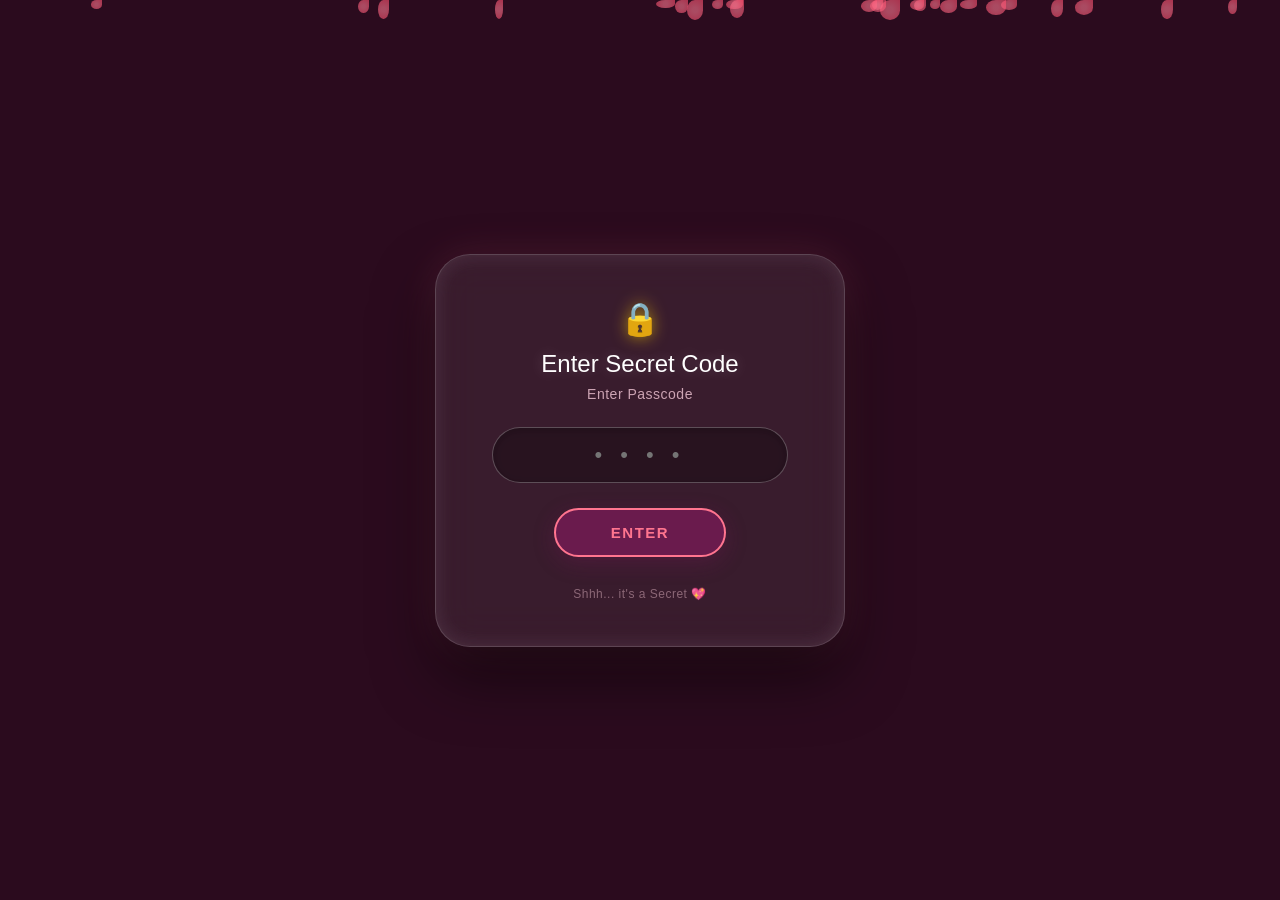
==== index.html @ 7567c2ce "Initial commit - Bday Quiz Website" ====
<!DOCTYPE html>
<html lang="en">
<head>
    <meta charset="UTF-8">
    <meta name="viewport" content="width=device-width, initial-scale=1.0">
    <title>Birthday Secret Access</title>
    <link rel="stylesheet" href="style.css">
</head>
<body>

    <div class="petals-container" id="petalsContainer"></div>

    <div class="card" id="card">
        <div id="stage1" class="stage active">
            <div class="lock-icon">🔒</div>
            <h2 class="title-text">Enter Secret Code</h2>
            <p class="sub-text">Enter Passcode</p>
            
            <div class="input-group">
                <input type="password" id="passwordInput" placeholder="• • • •" maxlength="4">
            </div>
            
            <button class="action-btn" onclick="checkPassword()">ENTER</button>
            <p class="footer-text">Shhh... it's a Secret 💖</p>
        </div>

        <div id="stage2" class="stage">
            <div class="cross-icon">❌</div>
            <h2 class="wrong-title">Oops! Wrong Secret Code</h2>
            <p class="sub-text-wrong">Try Again My Prince💖</p>
            
            <div class="gif-container">
                <img src="https://media3.giphy.com/media/v1.Y2lkPTc5MGI3NjExaThnN3p1cm44ZTNqeTQ4Zm8wcno0d3A4cHQ5NDFkeWdxM3gweTkwOCZlcD12MV9pbnRlcm5hbF9naWZfYnlfaWQmY3Q9Zw/hPPx8yk3Bmqys/giphy.gif" alt="Wrong Status 1" class="status-gif">
            </div>
            
            <div class="hints-wrapper">
                <button class="hint-trigger" onclick="toggleHint(1)">💡 View Hint 1</button>
                <div id="hint1" class="hint-content">0 se strt h</div>
            </div>

            <button class="try-again-btn" onclick="goBackToTry()">TRY AGAIN</button>
        </div>

        <div id="stage3" class="stage">
            <div class="cross-icon">🤭</div>
            <h2 class="wrong-title">Wrong Again! 🤭</h2>
            <p class="sub-text-wrong">Thoda dimag lagao baby...</p>
            
            <div class="gif-container">
                <img src="https://media2.giphy.com/media/v1.Y2lkPTc5MGI3NjExdGtidDdqNjR2dWFjNDE1ZjN4bjlpdTJvcWFsbTdnbWJyMGxpb2dzdiZlcD12MV9pbnRlcm5hbF9naWZfYnlfaWQmY3Q9Zw/yifTRs3TidIju/giphy.gif" alt="Wrong Status 2" class="status-gif">
            </div>
            
            <div class="hints-wrapper">
                <button class="hint-trigger" onclick="toggleHint(2)">💡 View Hint 2</button>
                <div id="hint2" class="hint-content">🔐 Password us din me chhupa hai jab duniya thodi aur khoobsurat ho gayi thi...</div>
            </div>

            <button class="try-again-btn" onclick="goBackToTry()">TRY AGAIN</button>
        </div>

        <div id="stage5" class="stage">
            <div class="cross-icon">🥺</div>
            <h2 class="wrong-title" style="font-size: 21px;">Ye ummed nhi thi baby aapse 🥺💔</h2>
            <p class="sub-text-wrong" style="margin-bottom: 15px;">Chlo koi baat nhi mai hoon bht achi lst hint de rhi ab</p>
            
            <div class="gif-container">
                <img src="https://media.giphy.com/media/v1.Y2lkPTc5MGI3NjExbXlwMG9zM204Njd3cXc0bDM0aTl6NHpkd25sem1pdDRxMDA3a3JhZCZlcD12MV9naWZzX3NlYXJjaCZjdD1n/l1J9u3TZfpmeDLkD6/giphy.gif" alt="Sad Disappointed" class="status-gif">
            </div>
            
            <div class="hints-wrapper">
                <button class="hint-trigger" onclick="toggleHint(3)">💡 View Hint 3</button>
                <div id="hint3" class="hint-content">😏 Itna bhi kya bhoolna... jis din mujhe wish karte ho, wahi jawab hai...</div>
            </div>

            <button class="try-again-btn" onclick="goBackToTry()">TRY AGAIN</button>
        </div>

        <div id="stage4" class="stage">
            <div class="celebrate-stars">✨🎉✨</div>
            <div class="gif-container">
                <img src="https://media.giphy.com/media/v1.Y2lkPTc5MGI3NjExM3lvZGY0Zm42azR1aHgyNm14bmh3MDdqdmk0MnNrc3BrNXJ3eGdxbCZlcD12MV9naWZzX3NlYXJjaCZjdD1n/nNfRs2Unc5VxI3VnQB/giphy.gif" alt="Success Celebration" class="status-gif success-gif">
            </div>
            <h2 class="success-title">Yay baby, u crack it successfully! 💖🥳</h2>
            <br>
            <!-- <button class="next-btn" onclick="location.href='next_page.html'">NEXT ➔</button> -->
             <button class="next-btn" onclick="startTransition()">NEXT ➔</button>
        </div>
    </div>

    <script src="script.js"></script>
</body>
</html>
---- style.css ----
* {
    margin: 0;
    padding: 0;
    box-sizing: border-box;
    font-family: 'Georgia', 'Segoe UI', sans-serif;
}

body {
    display: flex;
    justify-content: center;
    align-items: center;
    min-height: 100vh;
    background: #2B0B1E; 
    overflow: hidden;
    padding: 20px;
    position: relative;
}

/* --- Falling Rose Petals Background --- */
.petals-container {
    position: absolute;
    top: 0;
    left: 0;
    width: 100%;
    height: 100%;
    pointer-events: none;
    z-index: 1;
}

.petal {
    position: absolute;
    background: radial-gradient(circle, #ff758f 20%, #ff4d6d 100%);
    border-radius: 50% 0 50% 50%;
    opacity: 0.6;
    animation: fall linear infinite;
}

@keyframes fall {
    0% { transform: translateY(-20px) rotate(0deg); opacity: 0.8; }
    100% { transform: translateY(105vh) rotate(360deg) translateX(40px); opacity: 0; }
}

/* --- Glassmorphism Card Style --- */
.card {
    background: rgba(255, 255, 255, 0.07);
    backdrop-filter: blur(20px);
    -webkit-backdrop-filter: blur(20px);
    padding: 45px 30px;
    border-radius: 35px;
    box-shadow: 0 30px 60px rgba(0, 0, 0, 0.5), 
                0 0 40px rgba(255, 117, 143, 0.15),
                inset 0 0 20px rgba(255, 255, 255, 0.1);
    width: 100%;
    max-width: 410px;
    text-align: center;
    border: 1px solid rgba(255, 255, 255, 0.18);
    z-index: 10;
    transition: all 0.4s ease;
}

.stage {
    display: none;
}

.stage.active {
    display: block;
    animation: fadeIn 0.5s cubic-bezier(0.25, 0.46, 0.45, 0.94);
}

.lock-icon {
    font-size: 32px;
    color: #FFD700; /* Golden lock */
    margin-bottom: 12px;
    filter: drop-shadow(0 0 8px rgba(255, 215, 0, 0.6));
}

.cross-icon {
    font-size: 32px;
    color: #ff758f;
    margin-bottom: 12px;
    filter: drop-shadow(0 0 8px rgba(255, 117, 143, 0.6));
}

.title-text, .wrong-title {
    font-size: 24px;
    color: #ffffff;
    font-weight: 500;
    margin-bottom: 8px;
    text-shadow: 0 0 15px rgba(255, 255, 255, 0.2);
}

.sub-text, .sub-text-wrong {
    font-size: 14px;
    color: #cca4b3;
    margin-bottom: 25px;
    letter-spacing: 0.5px;
}

/* --- Passcode Input Styles --- */
.input-group {
    position: relative;
    width: 85%;
    margin: 0 auto 25px auto;
}

.input-group input {
    width: 100%;
    padding: 14px 20px;
    border: 1px solid rgba(255, 255, 255, 0.25);
    border-radius: 30px;
    font-size: 22px;
    outline: none;
    text-align: center;
    background: rgba(0, 0, 0, 0.3);
    color: #ffffff;
    letter-spacing: 6px;
    box-shadow: inset 0 2px 8px rgba(0, 0, 0, 0.2);
    transition: all 0.3s ease;
}

.input-group input:focus {
    border-color: #ff4d6d;
    box-shadow: 0 0 20px rgba(255, 77, 109, 0.5), inset 0 2px 8px rgba(0, 0, 0, 0.2);
    background: rgba(0, 0, 0, 0.4);
}

/* Native Browser Passcode Reveal Eye To Golden */
.input-group input::-ms-reveal {
    filter: invert(78%) sepia(59%) saturate(460%) hue-rotate(357deg) brightness(101%) contrast(105%) !important;
}
.input-group input::-webkit-credentials-reveal-button {
    filter: invert(78%) sepia(59%) saturate(460%) hue-rotate(357deg) brightness(101%) contrast(105%) !important;
}

/* --- Beautiful Button Styles (Purple BG + Rose Text) --- */
.action-btn, .try-again-btn, .next-btn {
    background: #6A1B4D;        
    color: #FF758F;             
    border: 2px solid #FF758F;  
    padding: 14px 55px;
    font-size: 15px;
    letter-spacing: 1.5px;
    border-radius: 30px;
    cursor: pointer;
    font-weight: bold;
    box-shadow: 0 6px 20px rgba(106, 27, 77, 0.4);
    transition: all 0.3s ease;
}

.action-btn:hover, .try-again-btn:hover, .next-btn:hover {
    transform: translateY(-2px);
    background: #501239;        
    box-shadow: 0 8px 25px rgba(255, 117, 143, 0.4);
}

.footer-text {
    font-size: 12px;
    color: #8c6877;
    margin-top: 30px;
    letter-spacing: 0.5px;
}

/* --- Expanded Edge-to-Edge GIF Layout --- */
.gif-container {
    width: calc(100% + 60px);   /* Keeps the full width container alignment */
    margin-left: -30px;         
    margin-bottom: 20px;
    background: rgba(0, 0, 0, 0.15); /* Adds a soft subtle backing if aspect ratios shift */
    overflow: hidden;
    display: flex;
    justify-content: center;
    align-items: center;
}

.status-gif {
    width: 100%;                
    height: auto;               /* Lets height scale naturally based on width */
    max-height: 260px;          /* Prevents the card from becoming vertically huge */
    object-fit: contain;        /* CRITICAL FIX: Guarantees the entire GIF displays without being cropped */
    display: block;
    box-shadow: 0 4px 15px rgba(0,0,0,0.2);
}



.success-title {
    color: #ff758f;
    font-size: 23px;
    margin-top: 20px;
    text-shadow: 0 0 10px rgba(255, 117, 143, 0.4);
}

/* --- Hint Triggers (Perfect Middle Alignment) --- */
.hints-wrapper {
    display: flex;
    flex-direction: column;
    align-items: center; 
    justify-content: center;
    margin: 15px 0;
    width: 100%;
}

.hint-trigger {
    background: none;
    border: none;
    color: #ff758f;
    font-size: 13px;
    font-weight: bold;
    cursor: pointer;
    margin: 8px 0 5px 0;
    text-decoration: underline;
    outline: none;
    text-align: center;
    transition: color 0.2s;
}

.hint-trigger:hover {
    color: #ffb3c1;
}

.hint-content {
    display: none;
    font-size: 13px;
    color: #f0e1e6;
    background: rgba(255, 255, 255, 0.06);
    padding: 12px 16px;
    border-radius: 12px;
    border: 1px solid rgba(255, 77, 109, 0.2);
    line-height: 1.4;
    max-width: 90%;
    margin: 5px auto;
    text-align: center;
    animation: slideDown 0.3s ease;
}

.celebrate-stars {
    font-size: 24px;
    margin-bottom: 5px;
    animation: pulse 1.5s infinite;
}

@keyframes fadeIn {
    from { opacity: 0; transform: translateY(12px); }
    to { opacity: 1; transform: translateY(0); }
}

@keyframes slideDown {
    from { opacity: 0; transform: scale(0.95); }
    to { opacity: 1; transform: scale(1); }
}

@keyframes pulse {
    0% { transform: scale(1); }
    50% { transform: scale(1.1); }
    100% { transform: scale(1); }
}
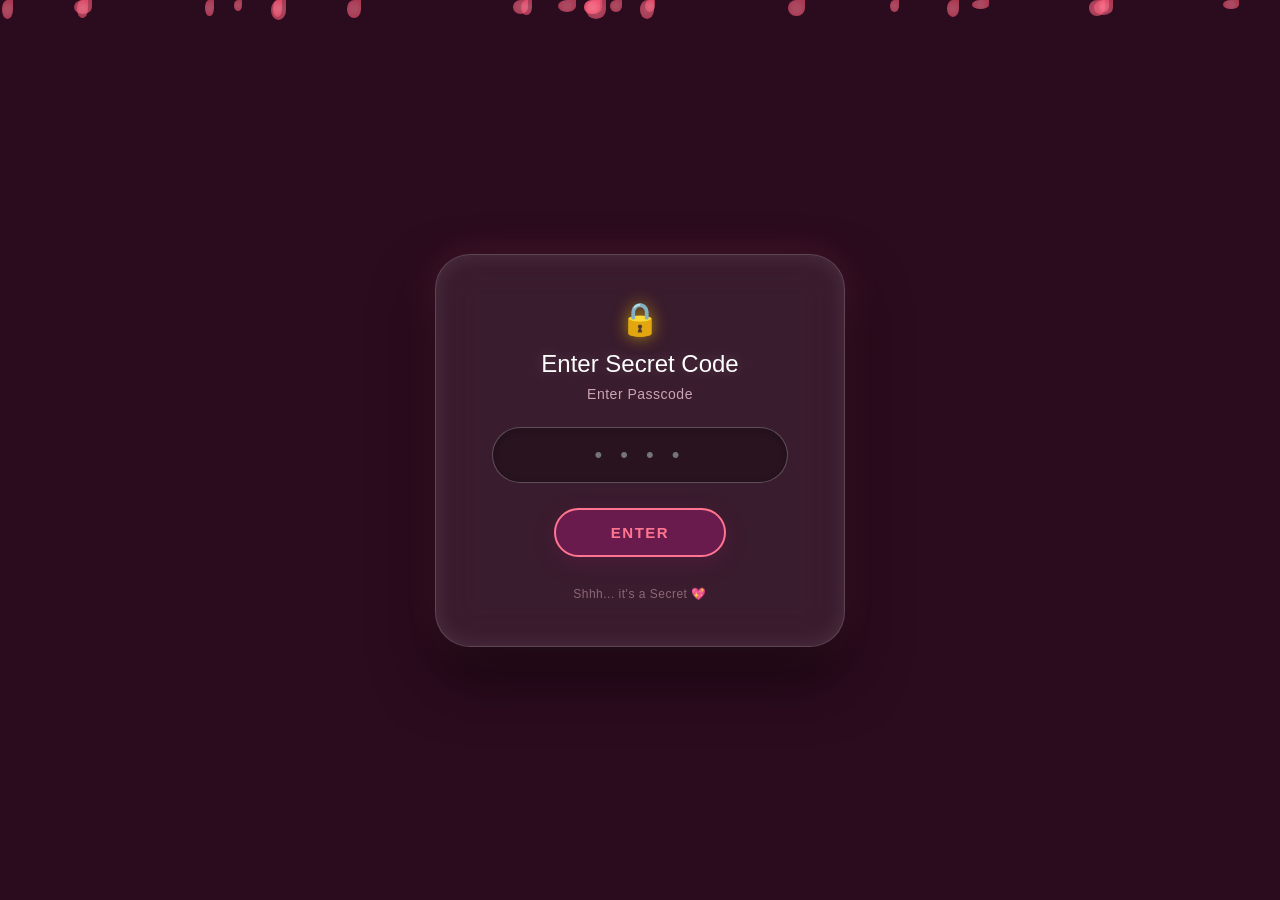
==== commit 4255598c: "optimized images and audio" ====
--- a/index.html
+++ b/index.html
@@ -4,6 +4,7 @@
     <meta charset="UTF-8">
     <meta name="viewport" content="width=device-width, initial-scale=1.0">
     <title>Birthday Secret Access</title>
+    <script src="optimize.js"></script>
     <link rel="stylesheet" href="style.css">
 </head>
 <body>
